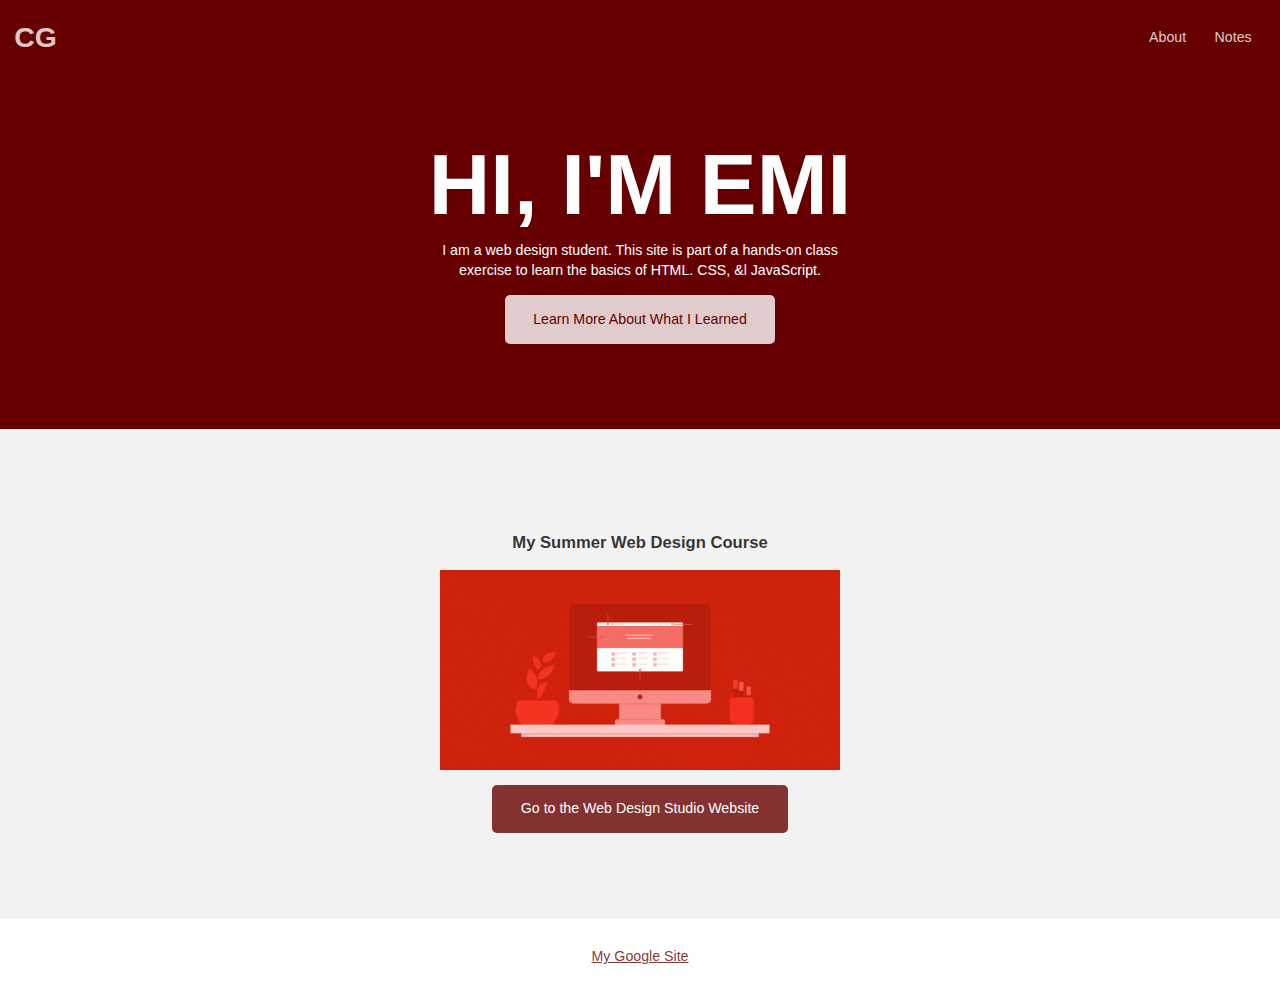
==== index.html @ 05e3d5b4 "added html files" ====
<!doctype html>
<html lang="en">

<head>
    <meta charset="utf-8" />
    <title>Chris G</title>
    <meta name="description"
        content="This is an example student website for Chris G, a fictional web design student." />
    <meta name="viewport" content="width=device-width, initial-scale=1" />
    <meta http-equiv="X-UA-Compatible" content="ie=edge" />
    <link href="css/style.css" rel="stylesheet" type="text/css" />
</head>

<body class="page-home">
    <header>
        <div class="site-id">
            <h1><a href="index.html">CG</a></h1>
        </div>
        <nav class="site-nav">
            <ul>
                <li><a href="about.html">About</a></li>
                <li><a href="notes.html">Notes</a></li>
            </ul>
        </nav>
    </header>
    <main>
        <section class="hero">
            <h2>Hi, I'm Emi</h2>
            <p>I am a web design student. This site is part of a hands-on class exercise to learn the basics of HTML. CSS, &ampl JavaScript.</p>
            <a href="about.html" class="button dark">Learn More About What I Learned</a>
        </section>
        <section class="courses">
            <h3>My Summer Web Design Course</h3>
            <ul>
                <li><a href="https://creativemedia.space/web-design-studio/"><img src="images/webdesignstudio-4x2-featured.gif" alt="Web Design Studio class illustrated thumb image of a website displayed on a computer monitor on a desk."></a>
                    <a href="https://creativemedia.space/web-design-studio/" class="button">Go to the Web Design Studio Website</a>
                </li>
            </ul>
        </section>
    </main>

    <footer>
        <nav class="social-nav">
            <ul>
                <li><a href="https://sites.google.com/iolani.org/webdesignstudio-jddesigns/home">My Google Site</a></li>
            </ul>
        </nav>
    </footer>
</body>

</html>
---- css/style.css ----
/* GLOBAL RESET */
* { box-sizing: border-box; }
body { margin: 0; }

/* GLOBAL COLORS */
body { color: rgba(0, 0, 0, 0.8); }
a { color: rgba(102, 0, 0, .8); }
a:hover { color: rgba(102, 0, 0, 1); }

/* GLOBAL TYPOGRAPHY */ 
body {
  font-family: Helvetica, Arial, sans-serif;
  font-size: 88.75%; /* 14px */
  line-height: 1.4;
}

/* RESPONSIVE IMAGES */
img {
    max-width: 100%;
    height: auto;
}

/* BUTTONS */
.button {
    display: inline-block;
    padding: 1em 2em;
    text-decoration: none;
    background-color: rgba(102, 0, 0, .8);;
    color: white;
    border-radius: 5px;
}
.button:hover {
    background-color: rgba(102, 0, 0, 1);
    color: white;
}
.button.dark {
    color: rgba(102, 0, 0, 1);
    background-color: rgba(255, 255, 255,.8);
}
.button.dark:hover {
    background-color: rgba(255, 255, 255,1);
}

/* SITE STRUCTURE */

header {
    background-color: rgba(102, 0, 0, 1);
    color: rgba(0, 0, 0, 0.8); 
    padding: 1em;
    display: grid;
    grid-template-columns: 1fr 1fr;
    align-items: center;
}

header a {
    color: rgba(255, 255, 255, 0.8);
    text-decoration: none;
}

header a:hover {
    color: rgba(255, 255, 255, 1);
}


/* SITE ID */
.site-id h1 {
    margin: 0;
}

/* SITE NAV */
.site-nav ul {
    display: flex;
    justify-content: flex-end;
    margin: 0;
    padding: 0;
    list-style: none;
}

.site-nav  a {
    display: block;
    padding: 1em;
}

/* MAIN */
main {
    background: rgba(0,0,0,.05);
}

/* HERO SECTION */
.hero {
    background-color: rgba(102, 0, 0, 1);
    text-align: center;
    color: white;
    padding: 6em 1em;
}

.hero h2 {
    font-size: 6em;
    line-height: 1;
    text-transform: uppercase;
    margin: 0 auto;
}

.hero p {
    max-width: 30em;
    margin: 1em auto;
}

/* COURSES SECTION */
.courses {
    padding: 6em 1em;
    display: grid;
    justify-content: center;
    text-align: center;
}

.courses ul {
    max-width: 400px;
    margin: 0 auto;
    padding: 0;
    list-style: none;
}

.courses img{
    display: block;
    margin-bottom: 1em;
}

/* FOOTER */
footer {
    border-top: 1px solid rgba(0,0,0,.05);
    padding: 1em;
}

/* SOCIAL NAV */
.social-nav ul {
    margin: 0;
    padding: 0;
    display: flex;
    justify-content: center;
    list-style: none;
}

.social-nav  a {
    display: block;
    padding: 1em;
}

/* LAYOUT */
.container {
    max-width: 1000px;
    margin: 0 auto;
}

section {
    padding: 3em 1em;
}

/* SIDEBAR/ASIDE */
aside {
    padding: 2em 0;
  }
  
@media (min-width: 768px) {
    .two-col-sidebar {
        display: grid;
        grid-template-columns: 20em auto;
    }
    .two-col-sidebar aside {
        border-right: 1px solid rgba(0, 0, 0, 0.1);
        margin: 0 3em 2em 0;
        padding: .3em 2em 0 0;
    }
}

/* HOME PAGE */

.page-home header {
    background-color: transparent;
    position: absolute;
    width: 100%;
}

.page-home .hero {
    /* background-image:url('../images/greenleaves.jpg'); */
    padding-top: 10em;
}


/* SUB PAGES */
.page-sub .hero {
    background-color:rgba(0, 0, 0, 0.1);
    color: rgba(0, 0, 0, 0.8);
}

/* COURSE PAGES WITH MULTIPLE PROJECT LISTS */
.coursework {
    padding: 3em 1em;
    display: flex;
    justify-content: center;
    flex-wrap: wrap;
}

.coursework-subsection {
    margin: 2em;
}

/* CODE BLOCKS */

pre code {
    width: 100%;
    display: block;
    border: 1px solid #ddd;
    background-color: #fff;
    padding: 1em 3em;
    margin-bottom: 1em;
    line-height: 1.5;
  }

.markup-box {
    border: 1px solid #ddd;
    border-radius: 5px;
    background-color: #fff;
    padding: 1em 3em;
    margin-bottom: 1em;
}

/* DEFINITION LISTS */
dt {
    font-weight: bold;
    margin-top: 1em;
}
dd {
    margin: 0;
}

/* FOR DEV PURPOSES */
/* body * {
    background-color: rgba(0,0,0,.05) !important;
    border: 1px solid rgba(0,0,0,.1) !important;
    color: rgba(0,0,0,.5) !important;
} */
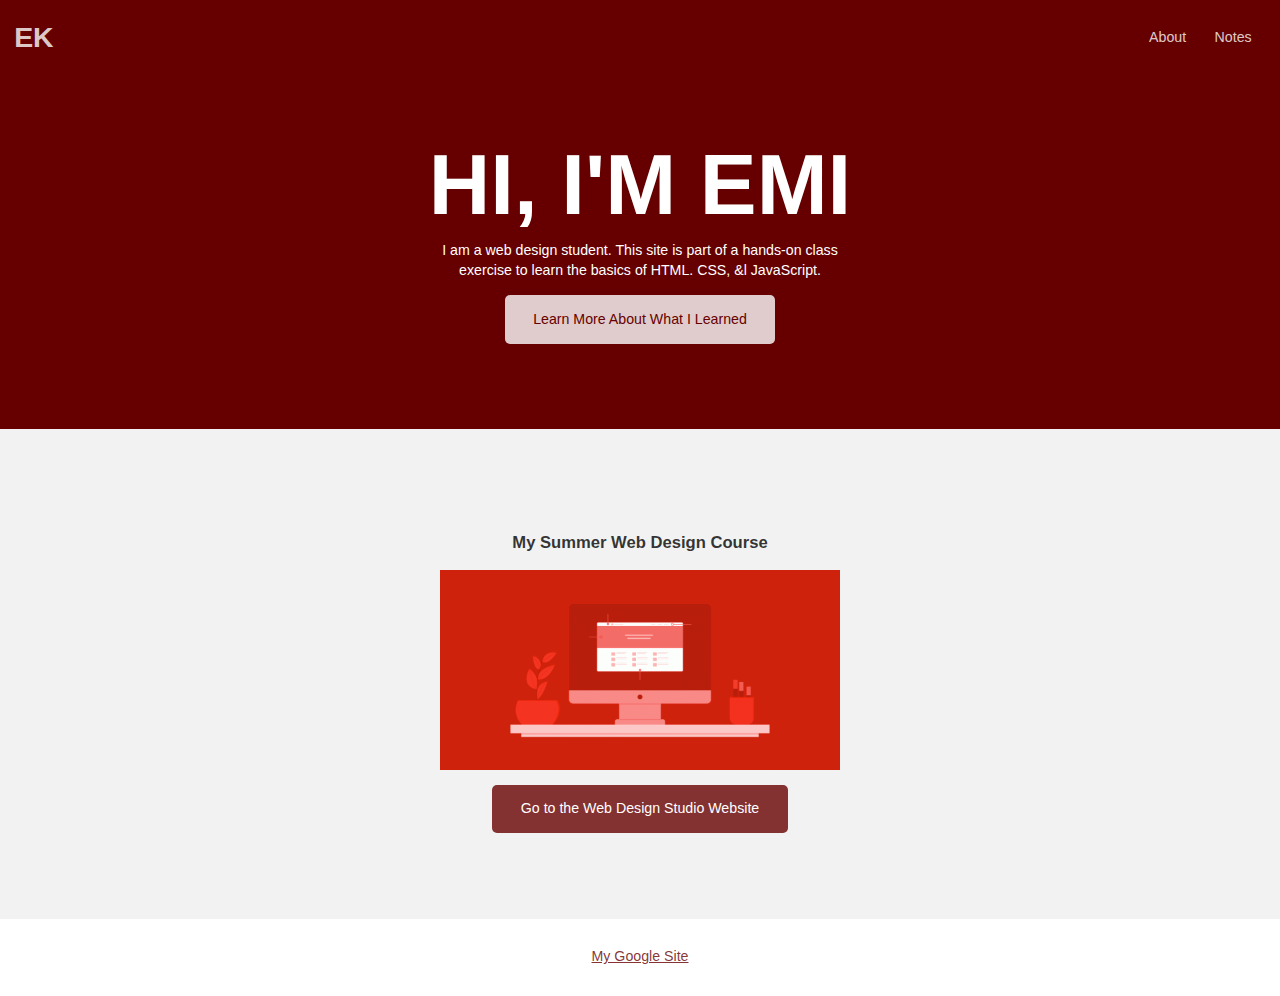
==== commit 3ab7cb2f: "Update index.html" ====
--- a/index.html
+++ b/index.html
@@ -3,9 +3,9 @@
 
 <head>
     <meta charset="utf-8" />
-    <title>Chris G</title>
+    <title>Emi :D</title>
     <meta name="description"
-        content="This is an example student website for Chris G, a fictional web design student." />
+        content="This is an example student website for Emi, a fictional web design student." />
     <meta name="viewport" content="width=device-width, initial-scale=1" />
     <meta http-equiv="X-UA-Compatible" content="ie=edge" />
     <link href="css/style.css" rel="stylesheet" type="text/css" />
@@ -14,7 +14,7 @@
 <body class="page-home">
     <header>
         <div class="site-id">
-            <h1><a href="index.html">CG</a></h1>
+            <h1><a href="index.html">EK</a></h1>
         </div>
         <nav class="site-nav">
             <ul>
